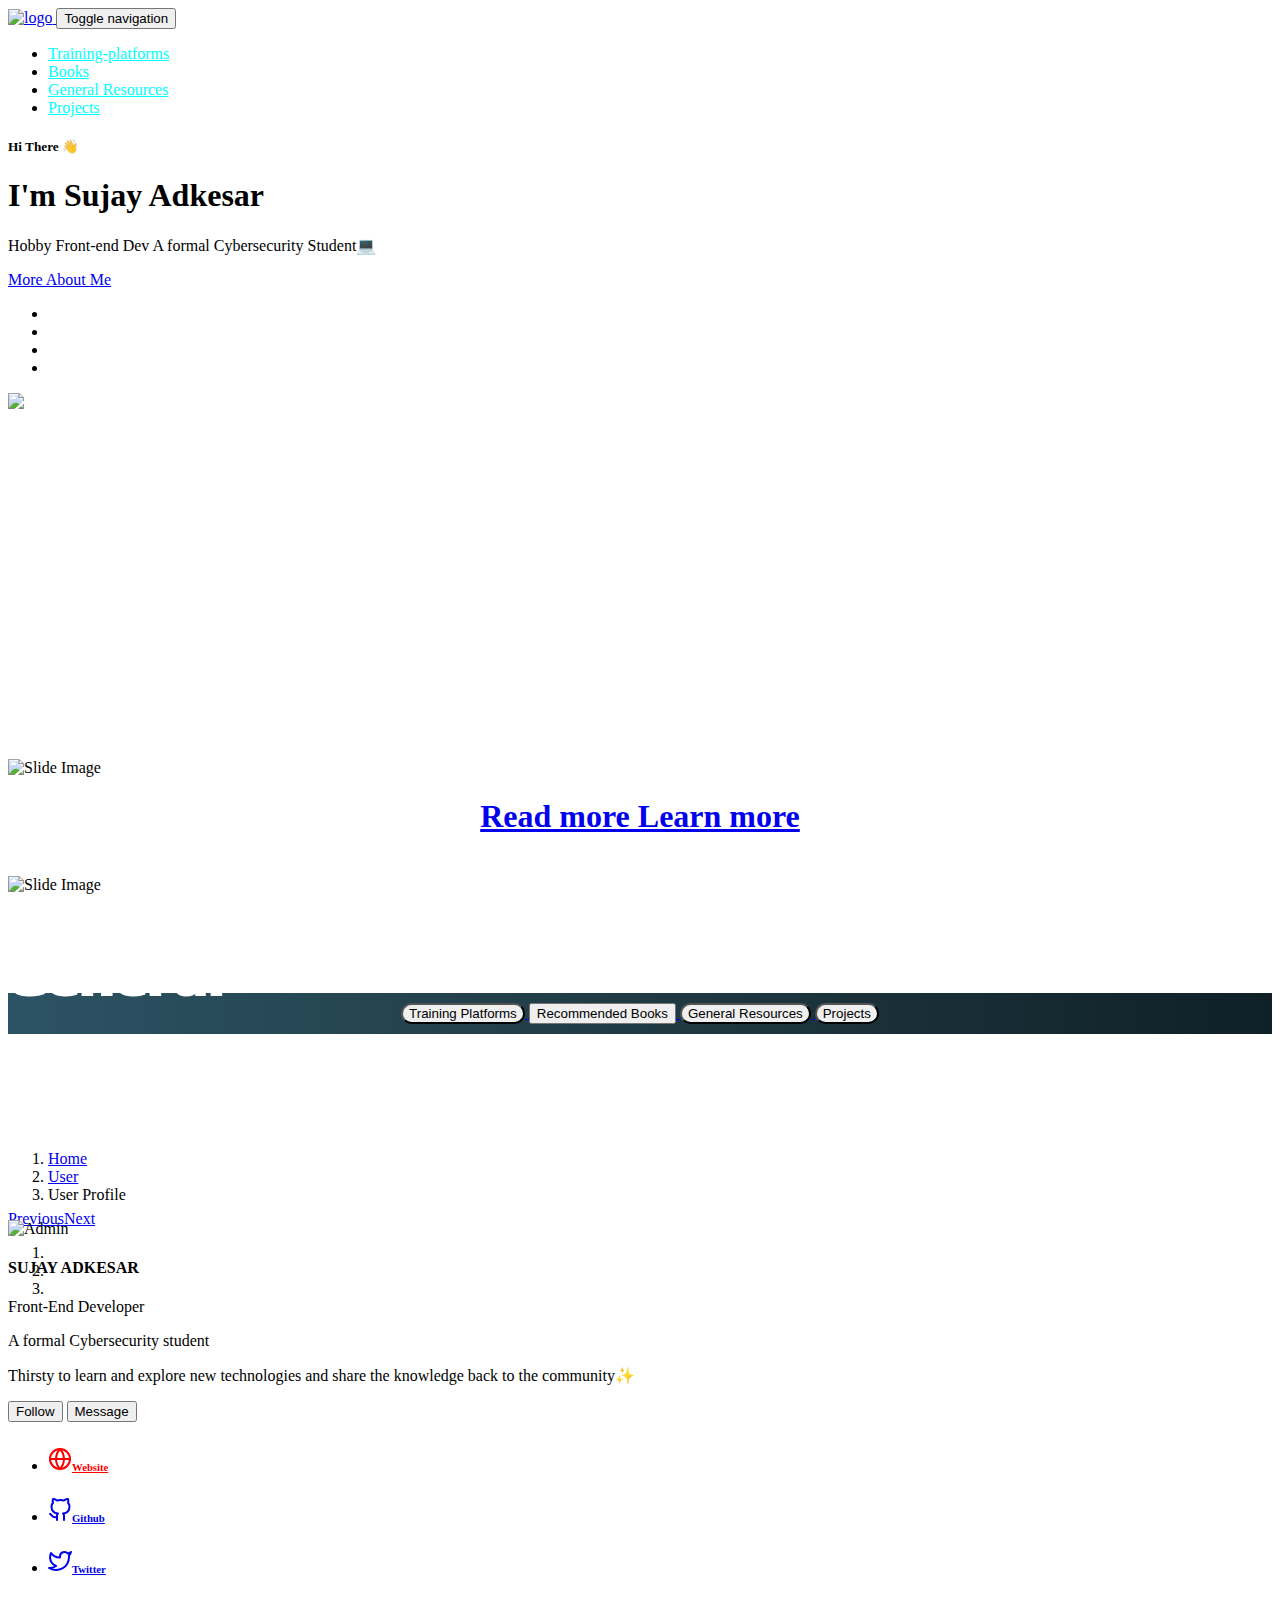
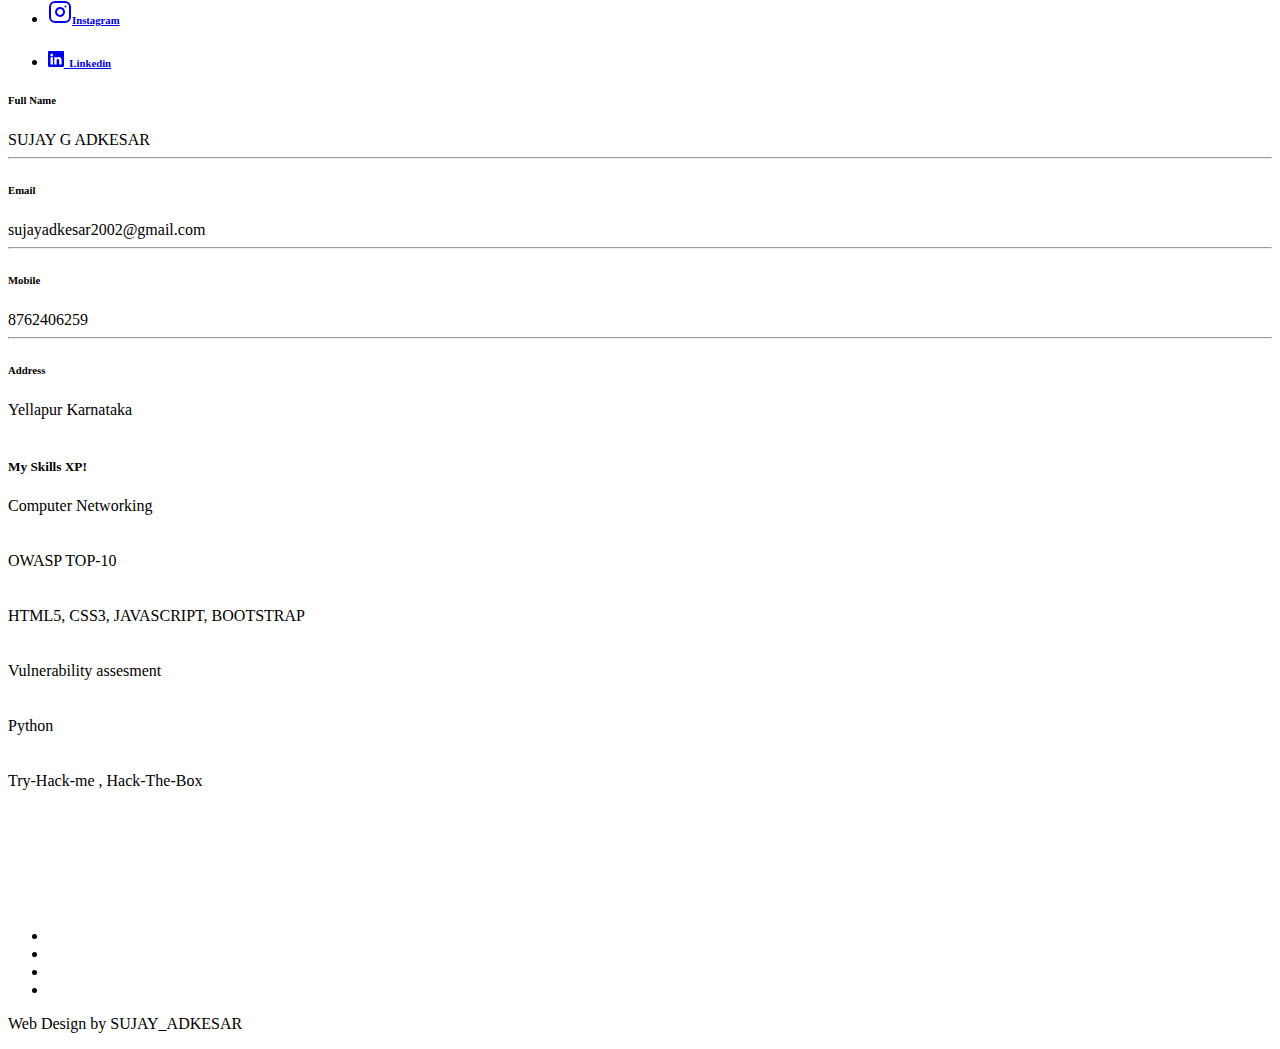
==== index.html @ f3662cd4 "Update index.html" ====
<!DOCTYPE html>
<html lang="en">

<head>
    
<!-- Google tag (gtag.js) -->
<script async src="https://www.googletagmanager.com/gtag/js?id=G-F705DSGLHW"></script>
<script>
  window.dataLayer = window.dataLayer || [];
  function gtag(){dataLayer.push(arguments);}
  gtag('js', new Date());

  gtag('config', 'G-F705DSGLHW');
</script>
    
    <meta charset="utf-8">
    <meta name="viewport" content="width=device-width, initial-scale=1.0, shrink-to-fit=no">
    <title>sujay_adkesar</title>
    <link rel="icon" href="images/Screenshot 2022-08-11 130656.png">
    <link rel="stylesheet" href="assets/bootstrap/css/bootstrap.min.css">
    <link rel="stylesheet" href="https://fonts.googleapis.com/css?family=Inter:300italic,400italic,600italic,700italic,800italic,400,300,600,700,800&amp;display=swap">
    <link rel="stylesheet" href="https://fonts.googleapis.com/css?family=Alfa+Slab+One&amp;display=swap">
    <link rel="stylesheet" href="https://fonts.googleapis.com/css?family=Arbutus+Slab">
    <link rel="stylesheet" href="https://fonts.googleapis.com/css?family=Bakbak+One&amp;display=swap">
    <link rel="stylesheet" href="https://fonts.googleapis.com/css?family=Berkshire+Swash&amp;display=swap">
    <link rel="stylesheet" href="assets/fonts/font-awesome.min.css">
    <link rel="stylesheet" href="assets/css/Animated-Text-Background.css">
    <link rel="stylesheet" href="assets/css/figlooCAROUSEL.css">
    <link rel="stylesheet" href="assets/css/Hero-Carousel.css">
    <link rel="stylesheet" href="https://cdnjs.cloudflare.com/ajax/libs/animate.css/3.5.2/animate.min.css">
    <link rel="stylesheet" href="assets/css/Navbar-Right-Links.css">
    <link rel="stylesheet" href="assets/css/Responsive-UI-Card-02.css">
    <link rel="stylesheet" href="assets/css/Slider_Carousel_webalgustocom-1.css">
    <link rel="stylesheet" href="assets/css/Slider_Carousel_webalgustocom-2.css">
    <link rel="stylesheet" href="assets/css/Slider_Carousel_webalgustocom.css">
    <link rel="stylesheet" href="assets/css/untitled.css">
    <link rel="stylesheet" href="../aaaaaaaaaaaaaaaaaaaaaaa/all-directories/assets-updated-train/css/FOOTERCSS.css">
    <link rel="stylesheet" href="asset-about/bootstrap/css/bootstrap.min.css">
    <link rel="stylesheet" href="asset-about/fonts/simple-line-icons.min.css">
    <link rel="stylesheet" href="asset-about/css/Profile-with-data-and-skills.css">
    <link rel="stylesheet" href="asset-about/css/styles.css">
    <link rel="stylesheet" href="../aaaaaaaaaaaaaaaaaaaaaaa/all-directories/assets-updated-train/css/Navbar-Centered-Links-icons.css">

    <link rel="stylesheet" href="css/base.css">  
    <link rel="stylesheet" href="css/main.css">
    <link rel="stylesheet" href="css/vendor.css">
    
    <link rel="stylesheet" href="assets/css/best-carousel-slide.css">

    <link rel="stylesheet" href="assets-updated-buttons/css/Button-Ribbon-Effect.css">

    <link rel="stylesheet" href="assets-books/css/FOOTERCSS.css">

    
 
    <!-- script
    ================================================== -->   
     <script src="js/modernizr.js"></script>
     <script src="js/pace.min.js"></script>


</head>

<body>
     
    
    <nav class="navbar navbar-light navbar-expand-md py-3" >
        <div class="container" >
            <a class="navbar-brand d-flex align-items-center" href="#home">
               <img src="images/Screenshot 2022-08-11 130656.png" alt="logo" height="50px" width="50px">
            </a>
                    <button data-bs-toggle="collapse" class="navbar-toggler" data-bs-target="#navcol-3"><span class="visually-hidden">Toggle navigation</span><span class="navbar-toggler-icon"></span></button>
            <div class="collapse navbar-collapse" id="navcol-3">
                <ul class="navbar-nav mx-auto">
                    <li class="nav-item"><a class="nav-link active" href="#landme" style="color:cyan;">Training-platforms</a></li>
                    <li class="nav-item"><a class="nav-link" href="#landme" style="color:cyan;">Books</a></li>
                    <li class="nav-item"><a class="nav-link" href="#landme" style="color:cyan;">General Resources</a></li>
                    <li class="nav-item"><a class="nav-link" href="./all-directories/portfolio-project-export/index.html" style="color:cyan;">Projects</a></li>
                    <!-- </ul><button class="btn btn-warning" type="button">Home</button> -->
            </div>
        </div>
    </nav>







<!-- intro section
   ================================================== -->
   <section id="intro">   

    <div class="intro-overlay"></div>	

    <div class="intro-content">
        <div class="row">

            <div class="col-twelve">

                <h5>Hi There 👋</h5>
                <h1>I'm Sujay Adkesar</h1>

                <p class="intro-position">
                    <span>Hobby Front-end Dev</span>
                    <span>A formal Cybersecurity Student💻</span> 
                </p>

                <a class="button stroke smoothscroll" href="#about" title="">More About Me</a>

            </div>  
            
        </div>   		 		
    </div> <!-- /intro-content --> 

    <ul class="intro-social">        
      <li><a href="https://www.github.com/sujayadkesar"><i class="fa fa-github"></i></a></li>
      <li><a href="https://linkedin.com/in/sujay_adkesar"><i class="fa fa-linkedin"></i></a></li>
      <li><a href="https://twitter.com/SUJAY_ADKESAR"><i class="fa fa-twitter"></i></a></li>
      <li><a href="https://instagram.com/sujay_adkesar"><i class="fa fa-instagram"></i></a></li>
   </ul> <!-- /intro-social -->   
   
   












</section> <!-- /intro -->



    <section style="padding: 0px;" id="landme">
        <div class="carousel slide" data-bs-ride="carousel" id="carousel-1" style="height: 600px;">
            <div class="carousel-inner h-100">
                <div class="carousel-item active h-100" style="color: rgb(255,255,255);"><img class="w-100 d-block position-absolute h-100 fit-cover" src="assets/img/istockphoto-1344939844-170667a.jpg" alt="Slide Image" style="z-index: -1;" id="train">
                    <div class="container d-flex flex-column justify-content-center h-100">
                        <div class="row">
                            <div class="col-md-6 col-xl-4 offset-md-2">
                                <div style="max-width: 350px;">
                                    <h1 class="text-uppercase fw-bold" id="traintittle" style="font-family: 'Bakbak One', serif;font-size: 62.5px; color: white;">Training&nbsp; platform</h1>
                                    <p class="my-3"  style="color: rgb(255,255,255);">A training platform can revolutionise the way education organizations communicate with their students.<br></p>
                                    <a class="btn btn-outline-primary btn-lg" role="button" data-bss-hover-animate="shake" href="all-directories/updated-train.html" style="border-width: 2.0px;box-shadow: 0px 0px 20px var(--bs-blue); color:white; ">Training platforms</a>
                                </div>
                            </div>
                        </div>
                    </div>
                </div>
                <div class="carousel-item h-100">
                  <img  class="w-100 d-block position-absolute h-100 fit-cover" src="assets/img/aaron-burden-9zsHNt5OpqE-unsplash.jpg" alt="Slide Image" style="z-index: -1;">
                    <div class="container d-flex flex-column justify-content-center h-100">
                        <div class="row">
                            <div class="col-md-6 col-xl-4 offset-md-2" style=" text-align: center; padding-bottom: 20px;">
                              <h1>
                              <a  class="btn btn-outline-primary btn-lg active text-center"  role="button" href="all-directories/books-html.html" style="transform: scale(1) skew(0deg);  width: 330px;  border-width:2px">Read more Learn more</a>
                              </h1>
                              <!-- <h1 class="text-uppercase fw-bold" style="font-family:'Bakbak One', serif; color: white; font-size:30px; font-weight:bold;" id="book" >Read more Learn more</h1> -->
                              <!-- <div style="max-width: 350px;padding-top: 0px;padding-left: 120px;padding-bottom: 260px;"> -->
                                    <!-- <h1 class="text-uppercase fw-bold" style="color: rgb(255,255,255);font-family: 'Bakbak One', serif;font-size: 26.5px;padding-left: 0px;padding-bottom: 0;padding-right:90px;padding-top: 0px;font-weight: bold;" id="book">read more learn more</h1> -->
                                   <!-- <h1>Read more Learn more</h1> -->
                                    <!-- <a class="btn btn-outline-primary btn-lg active text-center" role="button" href="books" style="transform: rotate(0deg) scale(1) skew(0deg);padding-left: 122px;border-width: 2px;padding-right: 90px;padding-bottom: 12.8px;">Books</a> -->
                                <!-- </div> -->
                            </div>
                        </div>
                    </div>
                </div>
                <div class="carousel-item h-100"><img id="gn" class="w-100 d-block position-absolute h-100 fit-cover" src="assets/img/gery-wibowo-Eti6ph51H4A-unsplash.jpg" alt="Slide Image" style="z-index: -1;">
                    <div class="container d-flex flex-column justify-content-center h-100">
                        <div class="row">
                            <div class="col-md-6 col-xl-4 offset-md-2">
                                <div style="max-width: 350px;">
                                    <h1 class="text-uppercase fw-bold" style="color: rgb(255,255,255);text-align: left;font-family: 'Bakbak One', serif;font-size: 59.5px;" id="gn">General Resources</h1>
                                    <p class="my-3" style="color: rgb(255,255,255);">It's not about your resources it's about your resourcefullness!!</p><a class="btn btn-outline-primary btn-lg" role="button" data-bss-hover-animate="shake" href="all-directories/general-resource-html.html" style="border-width: 2.0px;box-shadow: 0px 0px 20px var(--bs-blue); color: white; ">Click here</a>
                                </div>
                            </div>
                        </div>
                    </div>
                </div>
            </div>
            <div><a class="carousel-control-prev" href="#carousel-1" role="button" data-bs-slide="prev"><span class="carousel-control-prev-icon"></span><span class="visually-hidden">Previous</span></a><a class="carousel-control-next" href="#carousel-1" role="button" data-bs-slide="next"><span class="carousel-control-next-icon"></span><span class="visually-hidden">Next</span></a></div>
            <ol class="carousel-indicators">
                <li data-bs-target="#carousel-1" data-bs-slide-to="0" class="active"></li>
                <li data-bs-target="#carousel-1" data-bs-slide-to="1"></li>
                <li data-bs-target="#carousel-1" data-bs-slide-to="2"></li>
            </ol>
        </div>
    </section>


   <section style="           background: #0F2027;  /* fallback for old browsers */
   background: -webkit-linear-gradient(to right, #2C5364, #203A43, #0F2027);  /* Chrome 10-25, Safari 5.1-6 */
   background: linear-gradient(to right, #2C5364, #203A43, #0F2027); /* W3C, IE 10+/ Edge, Firefox 16+, Chrome 26+, Opera 12+, Safari 7+ */
   
   
   
   padding:10px; display:flex; align-items: center; justify-content: center;" >
      <div class="m-5">
        <a href="all-directories/updated-train.html">
          <button class="btn btn-warning ribbon" type="button" style="border-radius:50px;">Training Platforms</button>
        </a>
        
        <a href="all-directories/books-html.html">
          <button class="btn btn-danger ribbon" type="button">Recommended Books</button>
        </a>
        
        <a href="all-directories/general-resource-html.html">
          <button class="btn btn-info ribbon" type="button" style="border-radius:50px;">General Resources</button>
        </a>

        <a href="all-directories/portfolio-project-export/index.html">
            <button class="btn btn-warning ribbon" type="button" style="border-radius:50px;">Projects</button>
        </a>
      
      </div>
  </section>

<!-- about me section -->

<section style="padding-top: 100px; padding-bottom: 100px; background-color:white;" id="about">
    <div class="container">
        <div class="main-body">
        
              <!-- Breadcrumb -->
              <nav aria-label="breadcrumb" class="main-breadcrumb">
                <ol class="breadcrumb">
                  <li class="breadcrumb-item"><a href="index.html">Home</a></li>
                  <li class="breadcrumb-item"><a href="javascript:void(0)">User</a></li>
                  <li class="breadcrumb-item active" aria-current="page">User Profile</li>
                </ol>
              </nav>
              <!-- /Breadcrumb -->
        
              <div class="row gutters-sm">
                <div class="col-md-4 mb-3">
                  <div class="card">
                    <div class="card-body">
                      <div class="d-flex flex-column align-items-center text-center">
                  
                        <img src="https://bootdey.com/img/Content/avatar/avatar7.png" alt="Admin" class="rounded-circle" width="150">
                        <div class="mt-3">
                          <h4>SUJAY ADKESAR</h4>
                          <p class="text-secondary mb-1 font-weight-bold">Front-End Developer</p>
                          <p class="text-muted font-size-sm font-weight-bold ">A formal Cybersecurity student</p>
                          <p>
                            Thirsty to learn and explore new technologies and share the knowledge back to the community✨
                          </p>
                
                           <a href="https://instagram.com/sujay_adkesar"><button class="btn btn-warning">Follow</button></a>
                          <a href="https://www.instagram.com/sujay_adkesar/"><button class="btn btn-outline-primary">Message</button></a>
                        </div>
                      </div>
                    </div>
                  </div>
                  <div class="card mt-3">
                    <ul class="list-group list-group-flush">
                      <li class="list-group-item d-flex justify-content-between align-items-center flex-wrap">
                        <h6 class="mb-0"><a href="#" style="color:red;">
                          <svg xmlns="http://www.w3.org/2000/svg" width="24" height="24" viewBox="0 0 24 24" fill="none" stroke="currentColor" stroke-width="2" stroke-linecap="round" stroke-linejoin="round" class="feather feather-globe mr-2 icon-inline">
                            <circle cx="12" cy="12" r="10"></circle>
                            <line x1="2" y1="12" x2="22" y2="12"></line>
                            <path d="M12 2a15.3 15.3 0 0 1 4 10 15.3 15.3 0 0 1-4 10 15.3 15.3 0 0 1-4-10 15.3 15.3 0 0 1 4-10z"></path>
                          </svg>Website</h6></a>
                        
                      </li>
                      <li class="list-group-item d-flex justify-content-between align-items-center flex-wrap">
                        <h6 class="mb-0"><a href="https://www.github.com/sujayadkesar">
                          <svg xmlns="http://www.w3.org/2000/svg" width="24" height="24" viewBox="0 0 24 24" fill="none" stroke="currentColor" stroke-width="2" stroke-linecap="round" stroke-linejoin="round" class="feather feather-github mr-2 icon-inline"><path d="M9 19c-5 1.5-5-2.5-7-3m14 6v-3.87a3.37 3.37 0 0 0-.94-2.61c3.14-.35 6.44-1.54 6.44-7A5.44 5.44 0 0 0 20 4.77 5.07 5.07 0 0 0 19.91 1S18.73.65 16 2.48a13.38 13.38 0 0 0-7 0C6.27.65 5.09 1 5.09 1A5.07 5.07 0 0 0 5 4.77a5.44 5.44 0 0 0-1.5 3.78c0 5.42 3.3 6.61 6.44 7A3.37 3.37 0 0 0 9 18.13V22"></path></svg>Github</h6></a>
                        
                      </li>
                      <li class="list-group-item d-flex justify-content-between align-items-center flex-wrap">
                        <h6 class="mb-0"><a href="https://twitter.com/SUJAY_ADKESAR"> <svg xmlns="http://www.w3.org/2000/svg" width="24" height="24" viewBox="0 0 24 24" fill="none" stroke="currentColor" stroke-width="2" stroke-linecap="round" stroke-linejoin="round" class="feather feather-twitter mr-2 icon-inline text-info"><path d="M23 3a10.9 10.9 0 0 1-3.14 1.53 4.48 4.48 0 0 0-7.86 3v1A10.66 10.66 0 0 1 3 4s-4 9 5 13a11.64 11.64 0 0 1-7 2c9 5 20 0 20-11.5a4.5 4.5 0 0 0-.08-.83A7.72 7.72 0 0 0 23 3z"></path></svg>Twitter</h6></a>
                        
                      </li>
                      <li class="list-group-item d-flex justify-content-between align-items-center flex-wrap">
                        <h6 class="mb-0"><a href="https://instagram.com/sujay_adkesar"><svg xmlns="http://www.w3.org/2000/svg" width="24" height="24" viewBox="0 0 24 24" fill="none" stroke="currentColor" stroke-width="2" stroke-linecap="round" stroke-linejoin="round" class="feather feather-instagram mr-2 icon-inline text-danger"><rect x="2" y="2" width="20" height="20" rx="5" ry="5"></rect><path d="M16 11.37A4 4 0 1 1 12.63 8 4 4 0 0 1 16 11.37z"></path><line x1="17.5" y1="6.5" x2="17.51" y2="6.5"></line></svg>Instagram</h6></a>
                        
                      </li>
                      <li class="list-group-item d-flex justify-content-between align-items-center flex-wrap">
                        <h6 class="mb-0"><a href="https://linkedin.com/in/sujay_adkesar">
                          
                          <svg xmlns="http://www.w3.org/2000/svg" width="16" height="16" fill="currentColor" class="bi bi-linkedin" viewBox="0 0 16 16">
                            <path d="M0 1.146C0 .513.526 0 1.175 0h13.65C15.474 0 16 .513 16 1.146v13.708c0 .633-.526 1.146-1.175 1.146H1.175C.526 16 0 15.487 0 14.854V1.146zm4.943 12.248V6.169H2.542v7.225h2.401zm-1.2-8.212c.837 0 1.358-.554 1.358-1.248-.015-.709-.52-1.248-1.342-1.248-.822 0-1.359.54-1.359 1.248 0 .694.521 1.248 1.327 1.248h.016zm4.908 8.212V9.359c0-.216.016-.432.08-.586.173-.431.568-.878 1.232-.878.869 0 1.216.662 1.216 1.634v3.865h2.401V9.25c0-2.22-1.184-3.252-2.764-3.252-1.274 0-1.845.7-2.165 1.193v.025h-.016a5.54 5.54 0 0 1 .016-.025V6.169h-2.4c.03.678 0 7.225 0 7.225h2.4z"/>
                          </svg>
                          
                          &nbsp;Linkedin</h6></a>
                        
                      </li>
                    </ul>
                  </div>
                </div>
                <div class="col-md-8">
                  <div class="card mb-3">
                    <div class="card-body">
                      <div class="row">
                        <div class="col-sm-3">
                          <h6 class="mb-0">Full Name</h6>
                        </div>
                        <div class="col-sm-9 text-secondary">
                          SUJAY G ADKESAR
                        </div>
                      </div>
                      <hr>
                      <div class="row">
                        <div class="col-sm-3">
                          <h6 class="mb-0">Email</h6>
                        </div>
                        <div class="col-sm-9 text-secondary">
                          sujayadkesar2002@gmail.com
                        </div>
                      </div>
                      <hr>
                      <div class="row">
                        <div class="col-sm-3">
                          <h6 class="mb-0">Mobile</h6>
                        </div>
                        <div class="col-sm-9 text-secondary">
                          8762406259
                        </div>
                      </div>
                      <hr>
                      <div class="row">
                        <div class="col-sm-3">
                          <h6 class="mb-0">Address</h6>
                        </div>
                        <div class="col-sm-9 text-secondary">
                          Yellapur Karnataka
                        </div>
                      </div>
                    </div>
                  </div>
                  <br>
    
    
    
    
    
    
                  <div class="row">
                    <div class="col-sm-12">
                      <div class="card">
                        <div class="card-body">
                          <h5 class="d-flex align-items-center mb-3">My Skills XP!</h5>
                          <p>Computer Networking</p>
                          <div class="progress mb-3" style="height: 5px">
                            <div class="progress-bar bg-primary" role="progressbar" style="width: 80%" aria-valuenow="80" aria-valuemin="0" aria-valuemax="100"></div>
                          </div>
                          <p>OWASP TOP-10</p>
                          <div class="progress mb-3" style="height: 5px">
                            <div class="progress-bar bg-danger" role="progressbar" style="width: 72%" aria-valuenow="72" aria-valuemin="0" aria-valuemax="100"></div>
                          </div>
                          <p>HTML5, CSS3, JAVASCRIPT, BOOTSTRAP</p>
                          <div class="progress mb-3" style="height: 5px">
                            <div class="progress-bar bg-success" role="progressbar" style="width: 89%" aria-valuenow="89" aria-valuemin="0" aria-valuemax="100"></div>
                          </div>
                          <p>Vulnerability assesment</p>
                          <div class="progress mb-3" style="height: 5px">
                            <div class="progress-bar bg-warning" role="progressbar" style="width: 55%" aria-valuenow="55" aria-valuemin="0" aria-valuemax="100"></div>
                          </div>
                          <p>Python</p>
                          <div class="progress" style="height: 5px">
                            <div class="progress-bar bg-info" role="progressbar" style="width: 66%" aria-valuenow="66" aria-valuemin="0" aria-valuemax="100"></div>
                          </div>
                          <p>Try-Hack-me , Hack-The-Box</p>
                          <div class="progress" style="height: 5px">
                            <div class="progress-bar bg-primary" role="progressbar" style="width: 56%" aria-valuenow="66" aria-valuemin="0" aria-valuemax="100"></div>
                          </div>
                        </div>
                      </div>
                    </div>
                  </div>
</section>



<!-- <footer id="footerpad">
  <div class="container">
      <div class="row">
          <div class="col-md-6 col-lg-8 mx-auto">
              <ul class="list-inline text-center">
                  <li class="list-inline-item"><a href="https://github.com/sujayadkesar"><span class="fa-stack fa-lg"><i class="fa fa-circle fa-stack-2x"></i><i class="fa fa-github fa-stack-1x fa-inverse"></i></span></a></li>
                  <li class="list-inline-item"><a href="https://twitter.com/SUJAY_ADKESAR"><span class="fa-stack fa-lg"><i class="fa fa-circle fa-stack-2x"></i><i class="fa fa-twitter fa-stack-1x fa-inverse"></i></span></a></li>
                  <li class="list-inline-item"><a href="https://instagram.com/sujay_adkesar"><span class="fa-stack fa-lg"><i class="fa fa-circle fa-stack-2x"></i><i class="fa fa-instagram fa-stack-1x fa-inverse"></i></span></a></li>
                  <li class="list-inline-item"><a href="https://linkedin.com/in/sujay_adkesar"><span class="fa-stack fa-lg"><i class="fa fa-circle fa-stack-2x"></i><i class="fa fa-linkedin fa-stack-1x fa-inverse"></i></span></a></li>
              </ul>
              <p class="copyright text-muted text-center">Web Design by SUJAY_ADKESAR</p>
          </div>
      </div>
  </div>
</footer> -->
                  
                  
                  
                   <footer id="footerpad">
        <div class="container">
            <div class="row">
                <div class="col-md-6 col-lg-8 mx-auto">
                    <ul class="list-inline text-center">
                        <li class="list-inline-item"><a href="https://github.com/sujayadkesar"><span class="fa-stack fa-lg"><i class="fa fa-circle fa-stack-2x"></i><i class="fa fa-github fa-stack-1x fa-inverse"></i></span></a></li>
                        <li class="list-inline-item"><a href="https://twitter.com/SUJAY_ADKESAR"><span class="fa-stack fa-lg"><i class="fa fa-circle fa-stack-2x"></i><i class="fa fa-twitter fa-stack-1x fa-inverse"></i></span></a></li>
                        <li class="list-inline-item"><a href="https://instagram.com/sujay_adkesar"><span class="fa-stack fa-lg"><i class="fa fa-circle fa-stack-2x"></i><i class="fa fa-instagram fa-stack-1x fa-inverse"></i></span></a></li>
                        <li class="list-inline-item"><a href="https://linkedin.com/in/sujay_adkesar"><span class="fa-stack fa-lg"><i class="fa fa-circle fa-stack-2x"></i><i class="fa fa-linkedin fa-stack-1x fa-inverse"></i></span></a></li>
                    </ul>
                    <p class="copyright text-muted text-center">Web Design by SUJAY_ADKESAR</p>
                </div>
            </div>
        </div>
      </footer>



<style>
  #myBtn {
    display: none;
    position: fixed;
    bottom: 20px;
    right: 30px;
    z-index: 99;
    font-size: 10px;
    border: none;
    outline: none;
    background-color: red;
    color: white;
    cursor: pointer;
    padding: 15px;
    border-radius: 4px;
  }
  
  #myBtn:hover {
    background-color: #555;
  }
  </style>

  
  <a onclick="topFunction()" id="myBtn" title="go to top">Bak to top</a>
  
  
  <script>
  //Get the button
  var mybutton = document.getElementById("myBtn");
  
  // When the user scrolls down 20px from the top of the document, show the button
  window.onscroll = function() {scrollFunction()};
  
  function scrollFunction() {
    if (document.body.scrollTop > 20 || document.documentElement.scrollTop > 20) {
      mybutton.style.display = "block";
    } else {
      mybutton.style.display = "none";
    }
  }
  
  // When the user clicks on the button, scroll to the top of the document
  function topFunction() {
    document.body.scrollTop = 0;
    document.documentElement.scrollTop = 0;
  }
  </script>




<script src="assets-updated-buttons/js/jquery.min.js"></script>
<script src="assets-updated-buttons/bootstrap/js/bootstrap.min.js"></script>
<script src="assets-updated-buttons/js/bs-init.js"></script>
<script src="assets-updated-buttons/js/Animated-Text-Background.js"></script>
<script src="assets-updated-buttons/js/bold-and-bright.js"></script>
<script src="assets-updated-buttons/js/Slider_Carousel_webalgustocom.js"></script>





    
    <script src="assets/js/jquery.min.js"></script>
    <script src="assets/bootstrap/js/bootstrap.min.js"></script>
    <script src="assets/js/bs-init.js"></script>
    <script src="assets/js/Animated-Text-Background.js"></script>
    <script src="assets/js/bold-and-bright.js"></script>
    <script src="assets/js/Slider_Carousel_webalgustocom.js"></script>
</body>

</html>
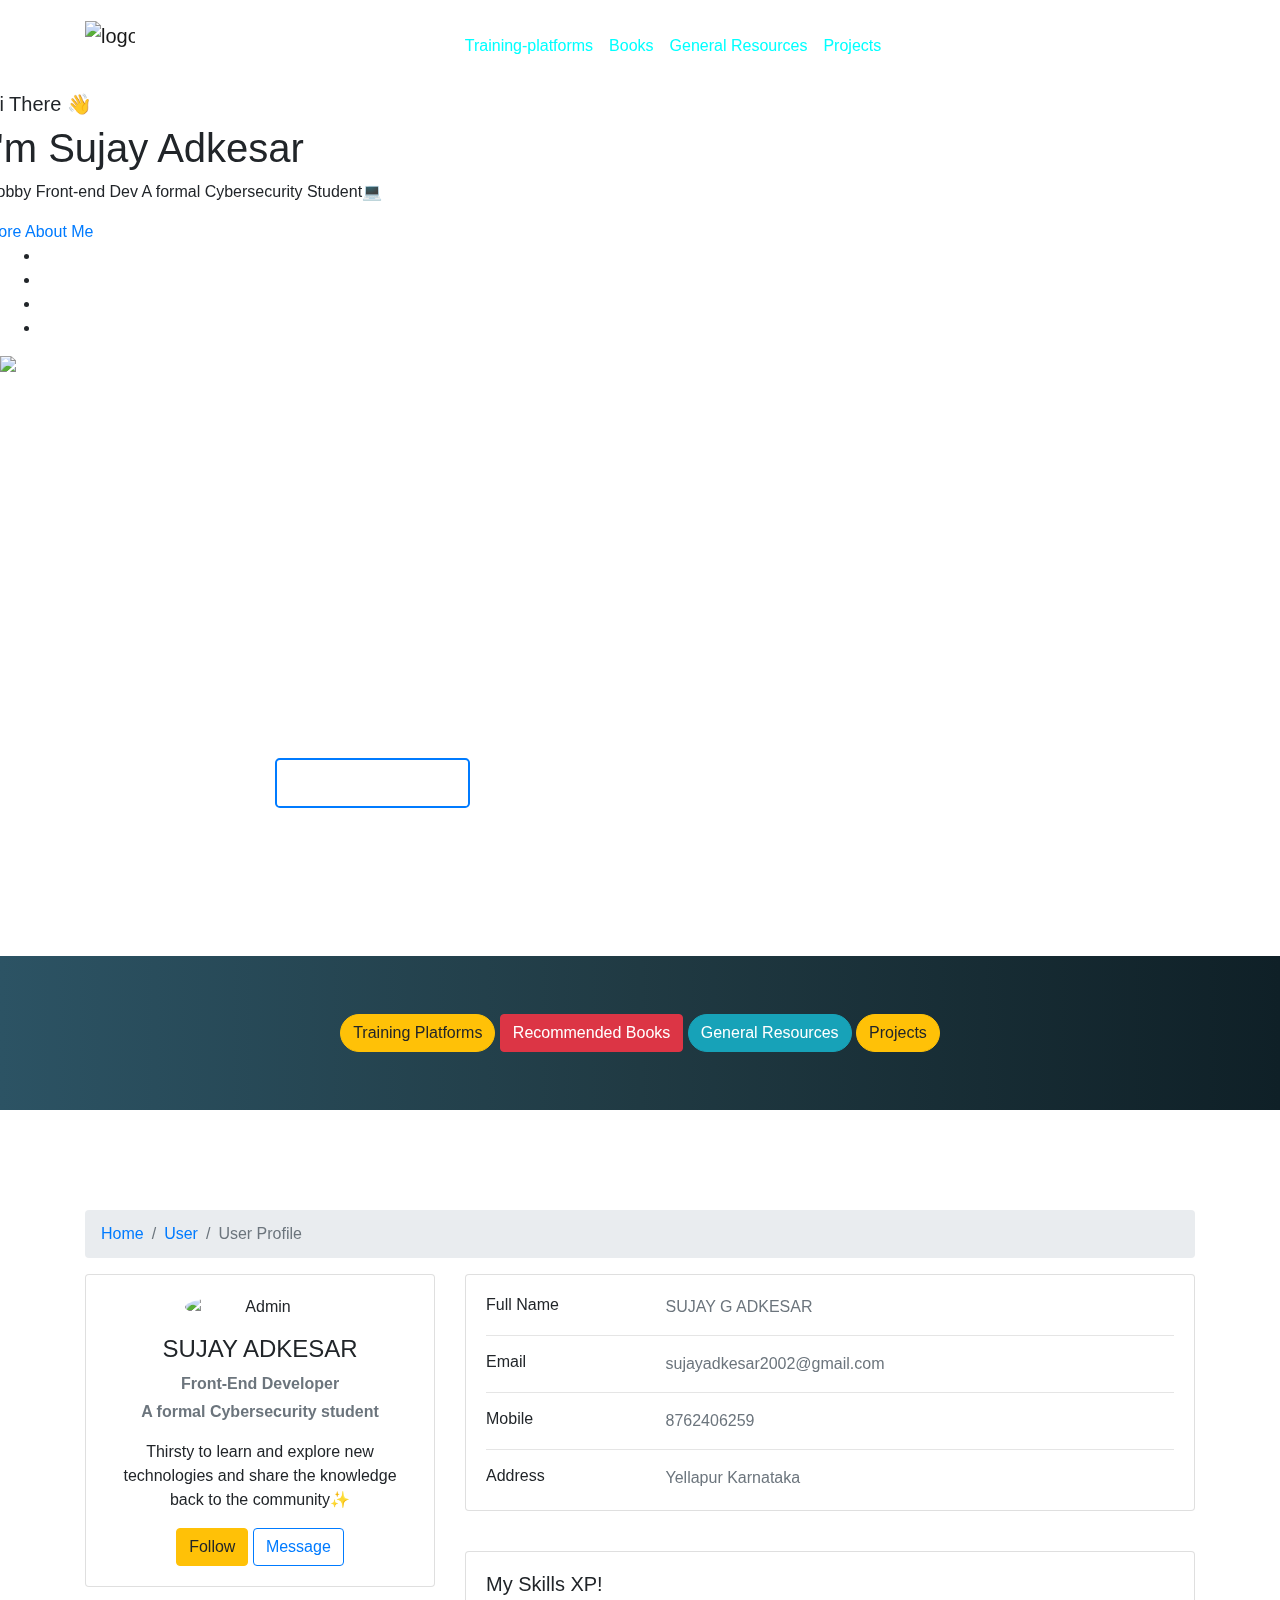
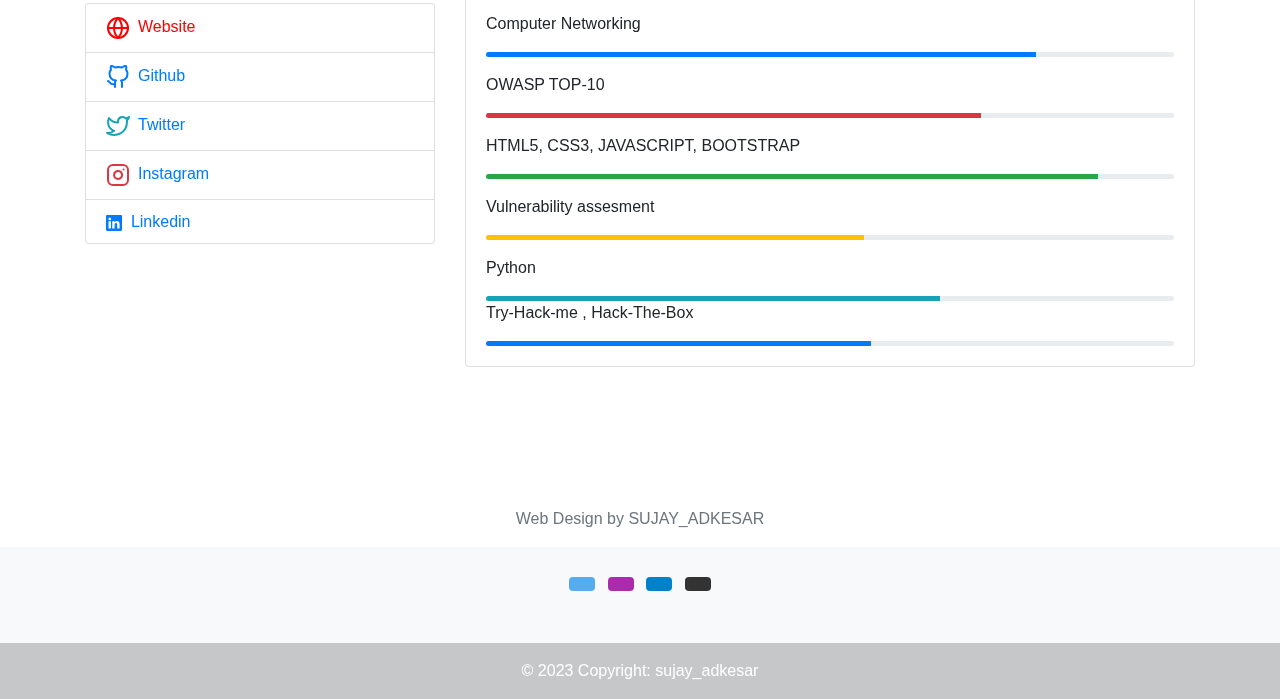
==== commit 47c33586: "Update index.html" ====
--- a/index.html
+++ b/index.html
@@ -40,7 +40,7 @@
     <link rel="stylesheet" href="asset-about/css/Profile-with-data-and-skills.css">
     <link rel="stylesheet" href="asset-about/css/styles.css">
     <link rel="stylesheet" href="../aaaaaaaaaaaaaaaaaaaaaaa/all-directories/assets-updated-train/css/Navbar-Centered-Links-icons.css">
-
+    <link rel="stylesheet" href="https://cdn.jsdelivr.net/npm/bootstrap@4.4.1/dist/css/bootstrap.min.css" integrity="sha384-Vkoo8x4CGsO3+Hhxv8T/Q5PaXtkKtu6ug5TOeNV6gBiFeWPGFN9MuhOf23Q9Ifjh" crossorigin="anonymous">
     <link rel="stylesheet" href="css/base.css">  
     <link rel="stylesheet" href="css/main.css">
     <link rel="stylesheet" href="css/vendor.css">
@@ -379,7 +379,7 @@
 
 
 
-<!-- <footer id="footerpad">
+<footer id="footerpad">
   <div class="container">
       <div class="row">
           <div class="col-md-6 col-lg-8 mx-auto">
@@ -393,11 +393,11 @@
           </div>
       </div>
   </div>
-</footer> -->
-                  
-                  
-                  
-                   <footer id="footerpad">
+</footer>
+                  
+                  
+                  
+<!--                    <footer id="footerpad">
         <div class="container">
             <div class="row">
                 <div class="col-md-6 col-lg-8 mx-auto">
@@ -411,8 +411,80 @@
                 </div>
             </div>
         </div>
-      </footer>
-
+      </footer> -->
+                  
+                  
+<footer class="bg-light text-center text-white">
+  <!-- Grid container -->
+  <div class="container p-4 pb-0">
+    <!-- Section: Social media -->
+    <section class="mb-4">
+      <!-- Facebook -->
+<!--       <a
+        class="btn text-white btn-floating m-1"
+        style="background-color: #3b5998;"
+        href="#!"
+        role="button"
+        ><i class="fab fa-facebook-f"></i
+      ></a> -->
+
+      <!-- Twitter -->
+      <a
+        class="btn text-white btn-floating m-1"
+        style="background-color: #55acee;"
+        href="https://twitter.com/SUJAY_ADKESAR"
+        role="button"
+        ><i class="fab fa-twitter"></i
+      ></a>
+
+      <!-- Google -->
+<!--       <a
+        class="btn text-white btn-floating m-1"
+        style="background-color: #dd4b39;"
+        href="#!"
+        role="button"
+        ><i class="fab fa-google"></i
+      ></a> -->
+
+      <!-- Instagram -->
+      <a
+        class="btn text-white btn-floating m-1"
+        style="background-color: #ac2bac;"
+        href="https://instagram.com/sujay_adkesar"
+        role="button"
+        ><i class="fab fa-instagram"></i
+      ></a>
+
+      <!-- Linkedin -->
+      <a
+        class="btn text-white btn-floating m-1"
+        style="background-color: #0082ca;"
+        href="https://linkedin.com/in/sujay_adkesar"
+        role="button"
+        ><i class="fab fa-linkedin-in"></i
+      ></a>
+      <!-- Github -->
+      <a
+        class="btn text-white btn-floating m-1"
+        style="background-color: #333333;"
+        href="https://github.com/sujayadkesar"
+        role="button"
+        ><i class="fab fa-github"></i
+      ></a>
+    </section>
+    <!-- Section: Social media -->
+  </div>
+  <!-- Grid container -->
+
+  <!-- Copyright -->
+  <div class="text-center p-3" style="background-color: rgba(0, 0, 0, 0.2);">
+    © 2023 Copyright:
+    <a class="text-white" href="https://mdbootstrap.com/">sujay_adkesar</a>
+  </div>
+  <!-- Copyright -->
+</footer>
+                  
+                  
 
 
 <style>
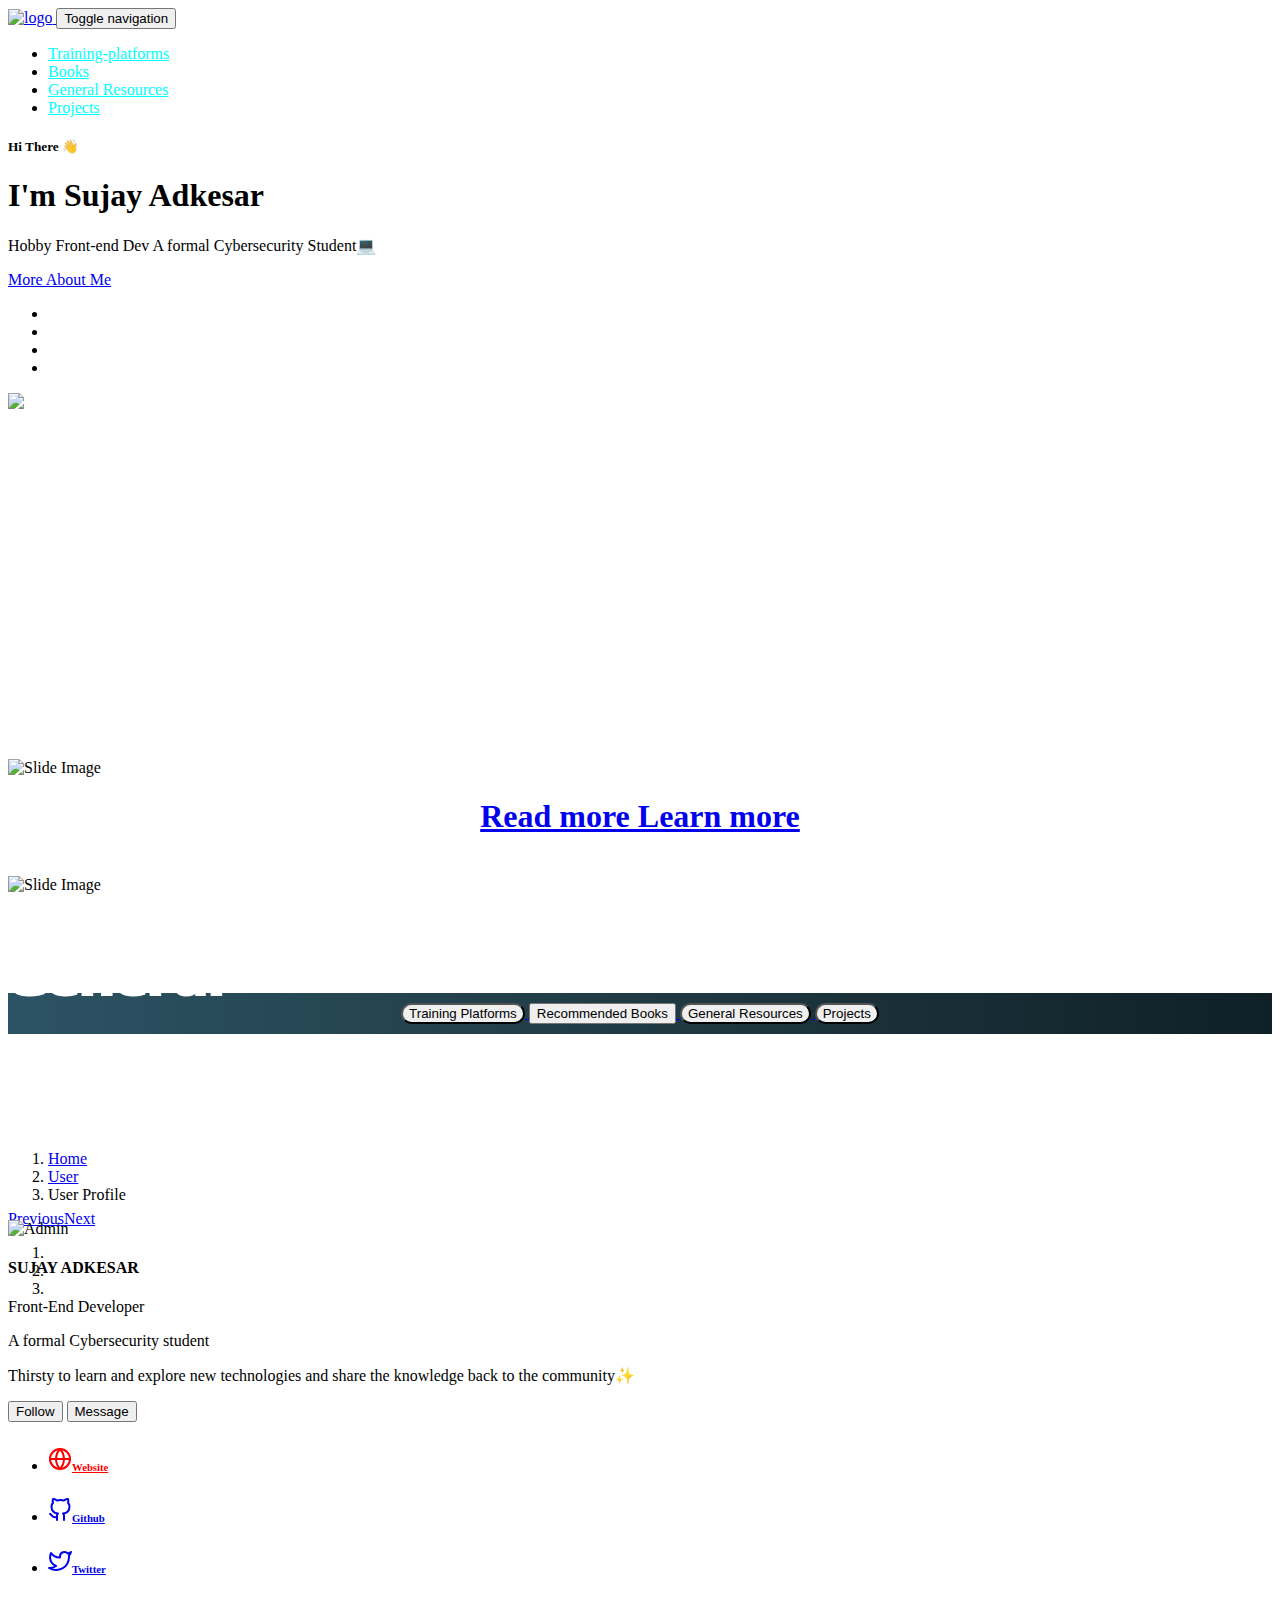
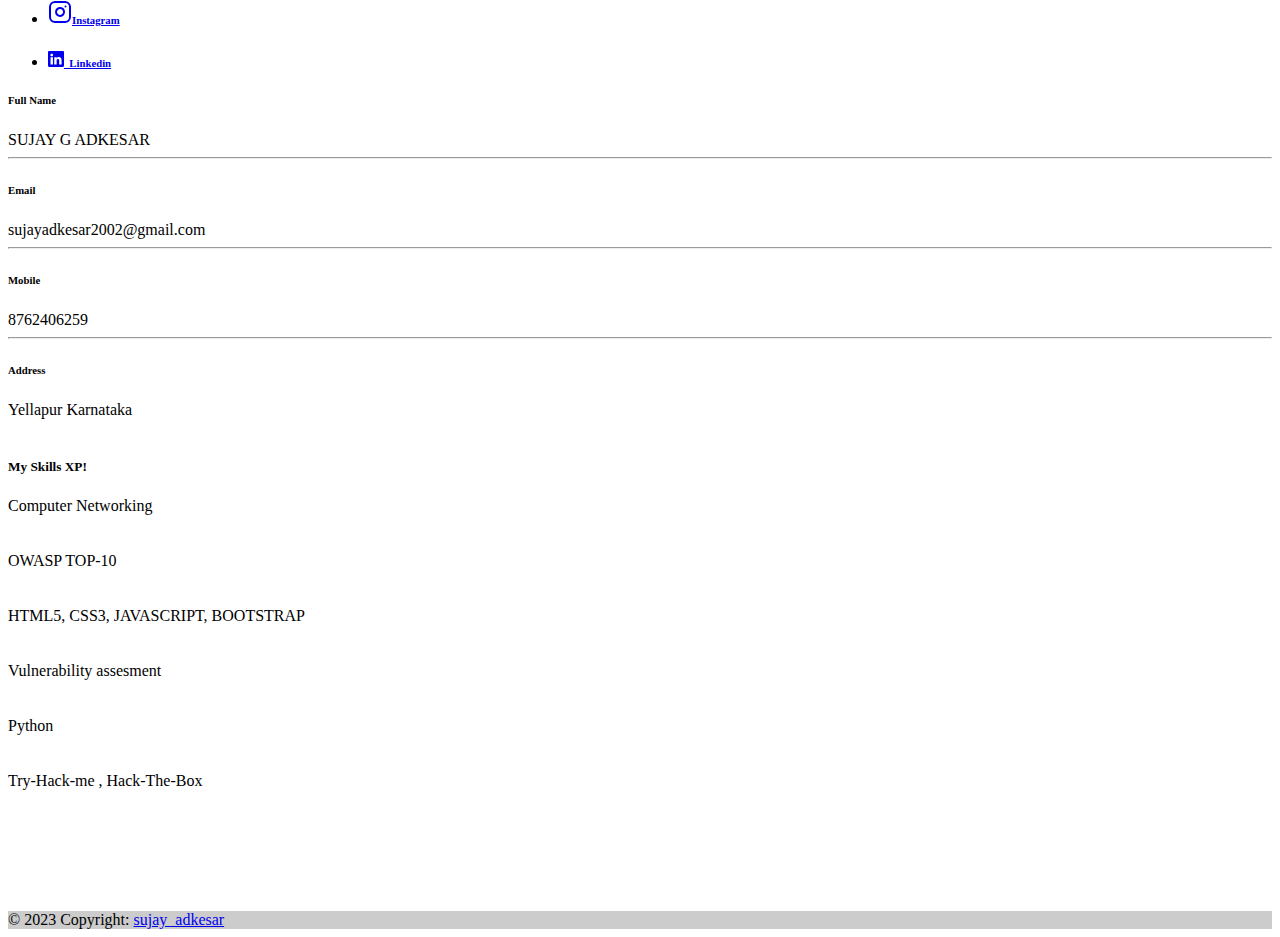
==== commit 1aeb415e: "Update index.html" ====
--- a/index.html
+++ b/index.html
@@ -40,7 +40,6 @@
     <link rel="stylesheet" href="asset-about/css/Profile-with-data-and-skills.css">
     <link rel="stylesheet" href="asset-about/css/styles.css">
     <link rel="stylesheet" href="../aaaaaaaaaaaaaaaaaaaaaaa/all-directories/assets-updated-train/css/Navbar-Centered-Links-icons.css">
-    <link rel="stylesheet" href="https://cdn.jsdelivr.net/npm/bootstrap@4.4.1/dist/css/bootstrap.min.css" integrity="sha384-Vkoo8x4CGsO3+Hhxv8T/Q5PaXtkKtu6ug5TOeNV6gBiFeWPGFN9MuhOf23Q9Ifjh" crossorigin="anonymous">
     <link rel="stylesheet" href="css/base.css">  
     <link rel="stylesheet" href="css/main.css">
     <link rel="stylesheet" href="css/vendor.css">
@@ -379,7 +378,7 @@
 
 
 
-<footer id="footerpad">
+<!-- <footer id="footerpad">
   <div class="container">
       <div class="row">
           <div class="col-md-6 col-lg-8 mx-auto">
@@ -393,7 +392,7 @@
           </div>
       </div>
   </div>
-</footer>
+</footer> -->
                   
                   
                   
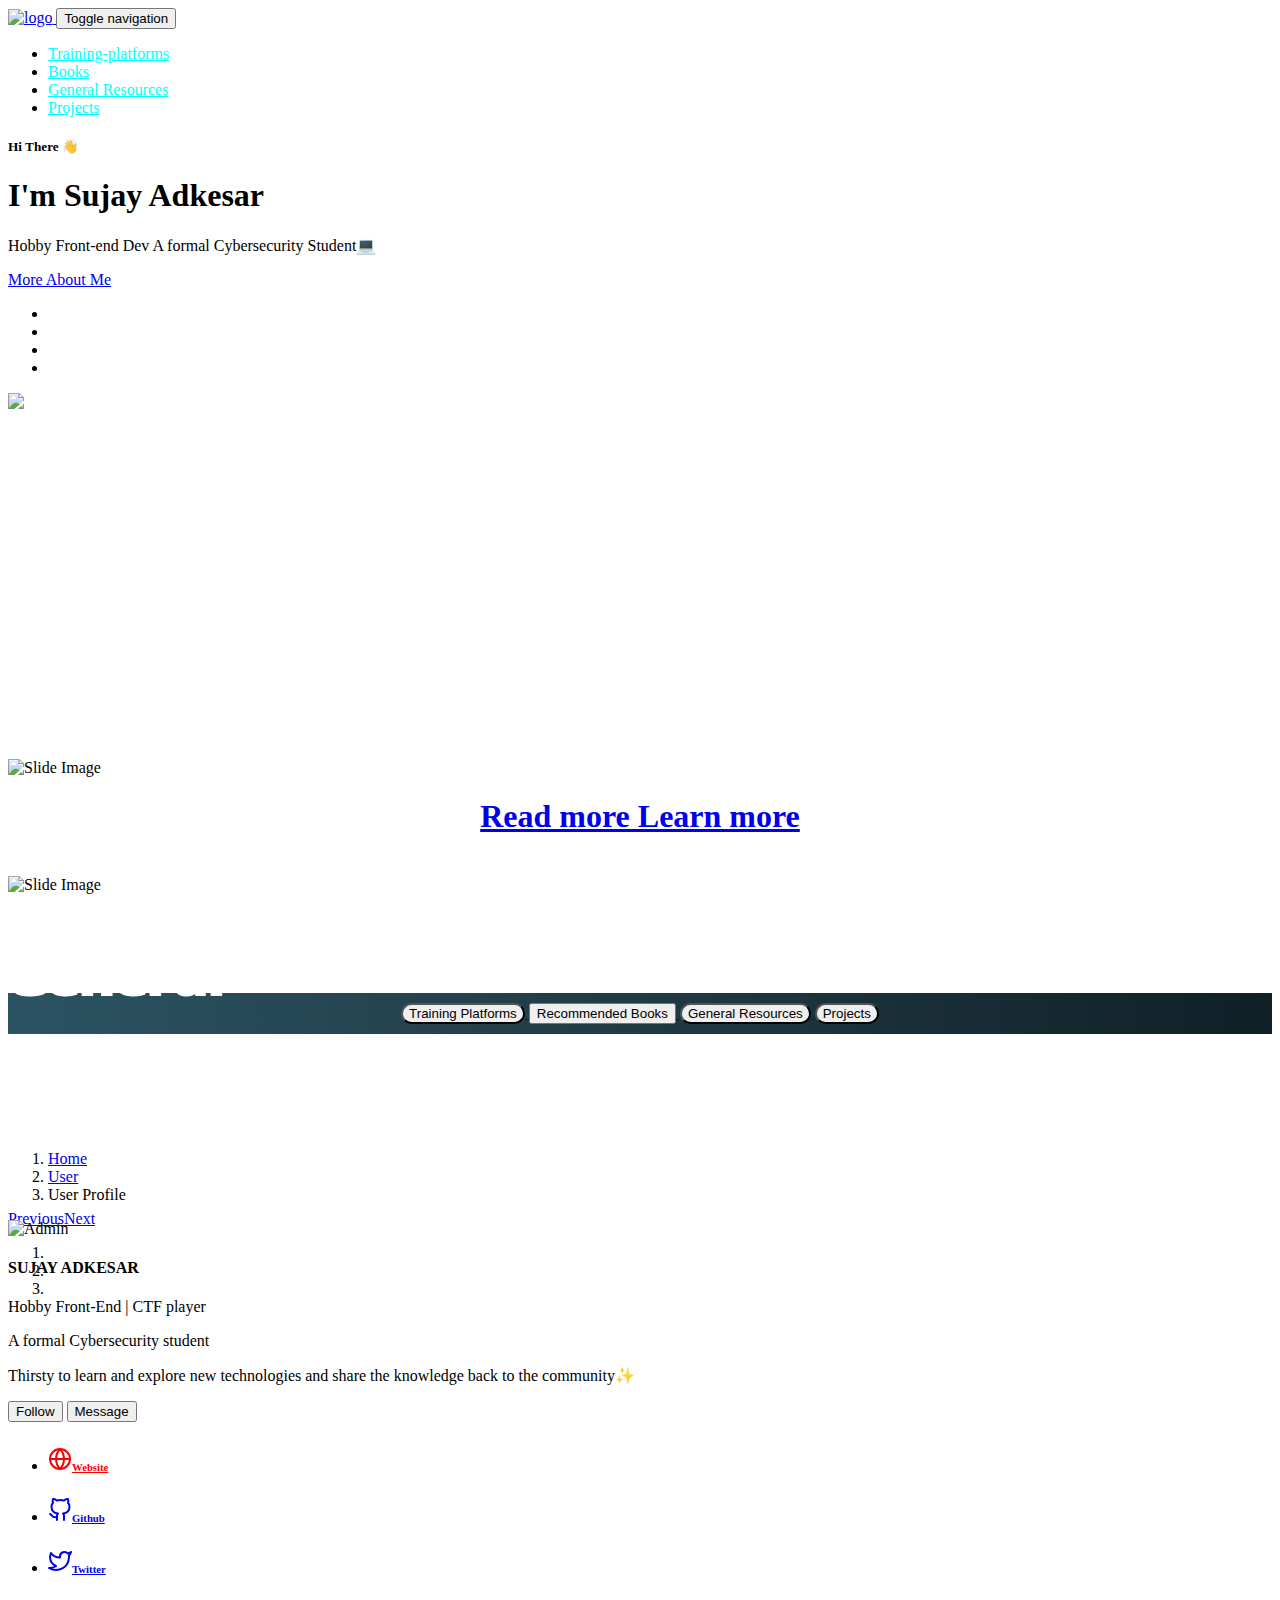
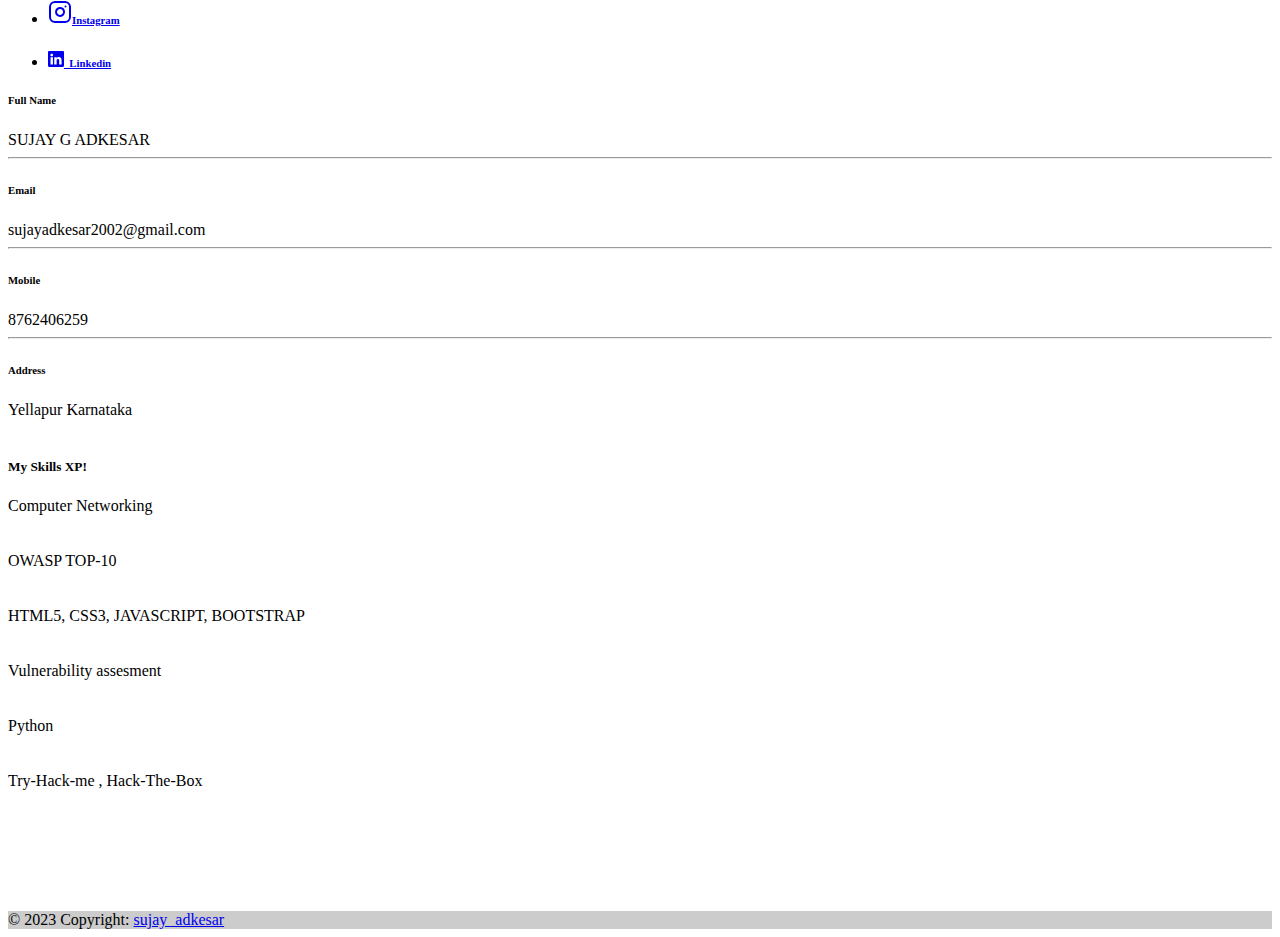
==== commit 17c3109f: "Update index.html" ====
--- a/index.html
+++ b/index.html
@@ -245,7 +245,7 @@
                         <img src="https://bootdey.com/img/Content/avatar/avatar7.png" alt="Admin" class="rounded-circle" width="150">
                         <div class="mt-3">
                           <h4>SUJAY ADKESAR</h4>
-                          <p class="text-secondary mb-1 font-weight-bold">Front-End Developer</p>
+                          <p class="text-secondary mb-1 font-weight-bold">Hobby Front-End | CTF player</p>
                           <p class="text-muted font-size-sm font-weight-bold ">A formal Cybersecurity student</p>
                           <p>
                             Thirsty to learn and explore new technologies and share the knowledge back to the community✨
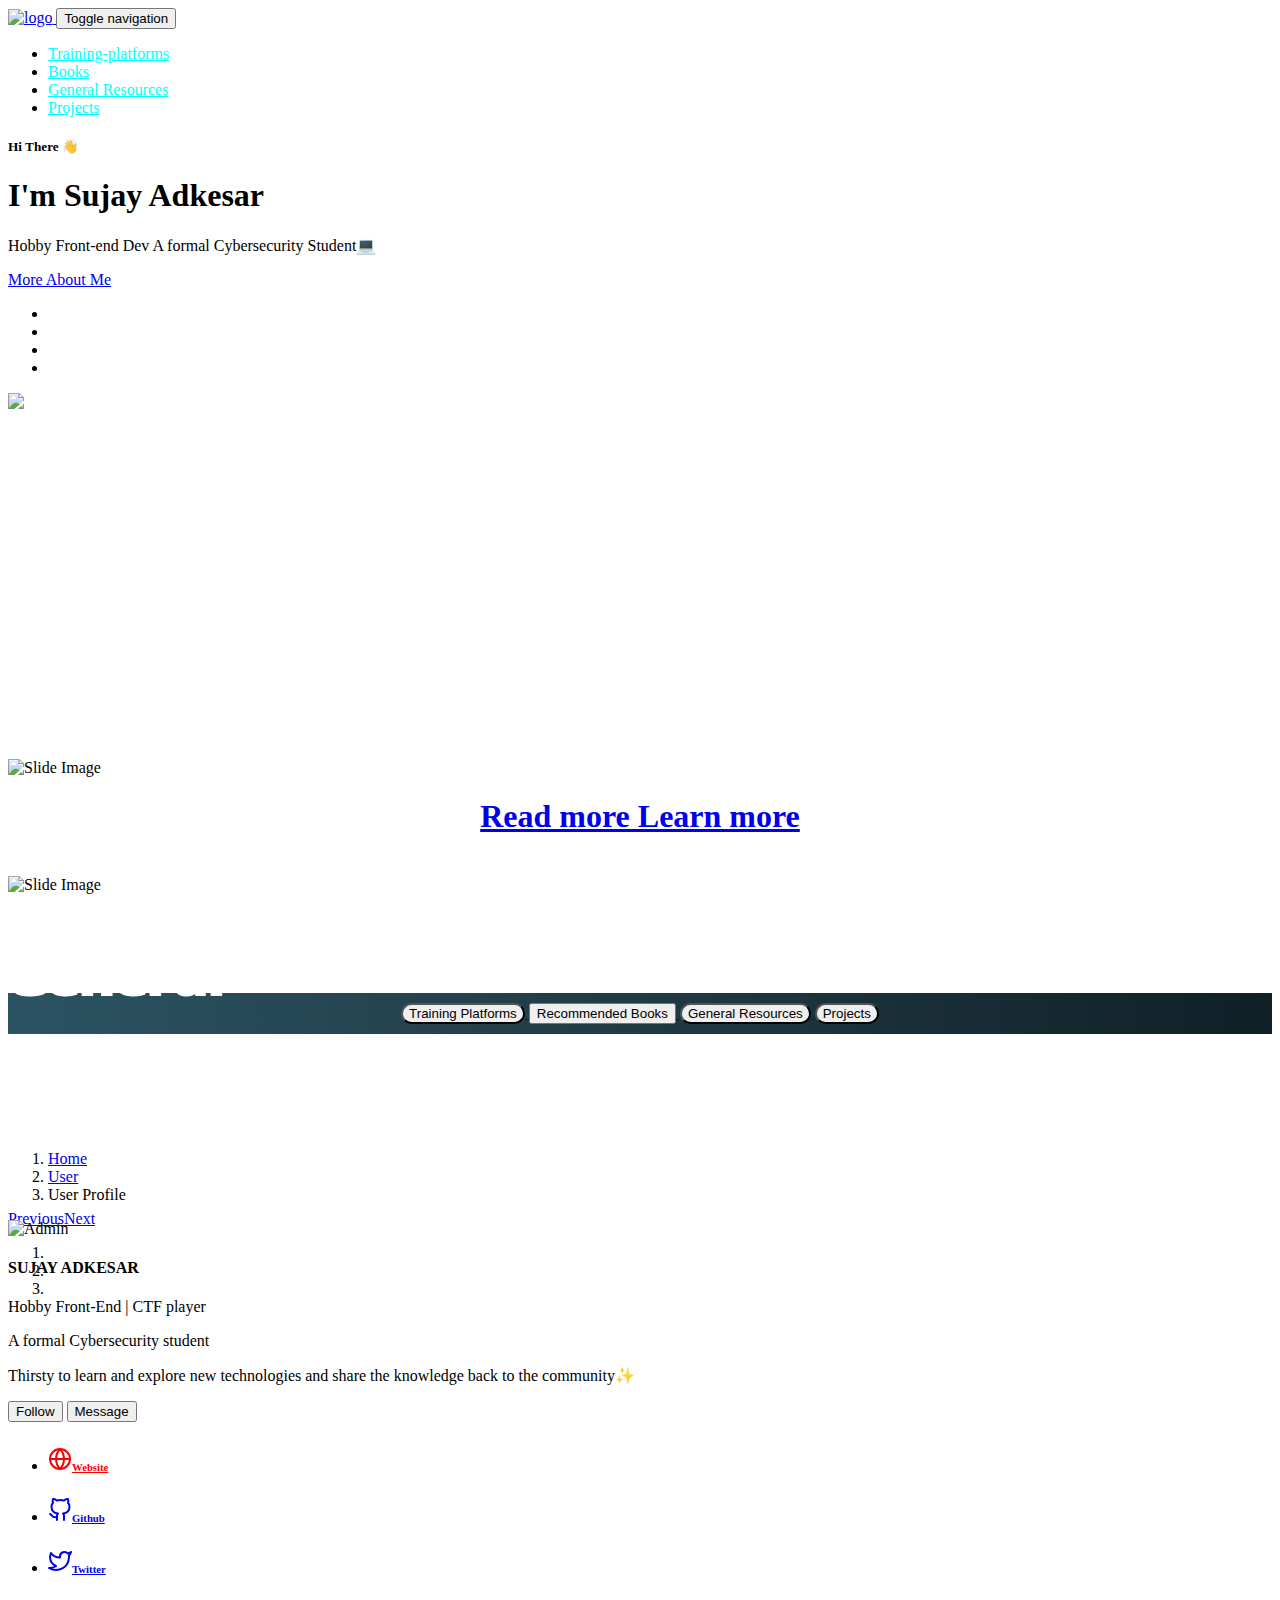
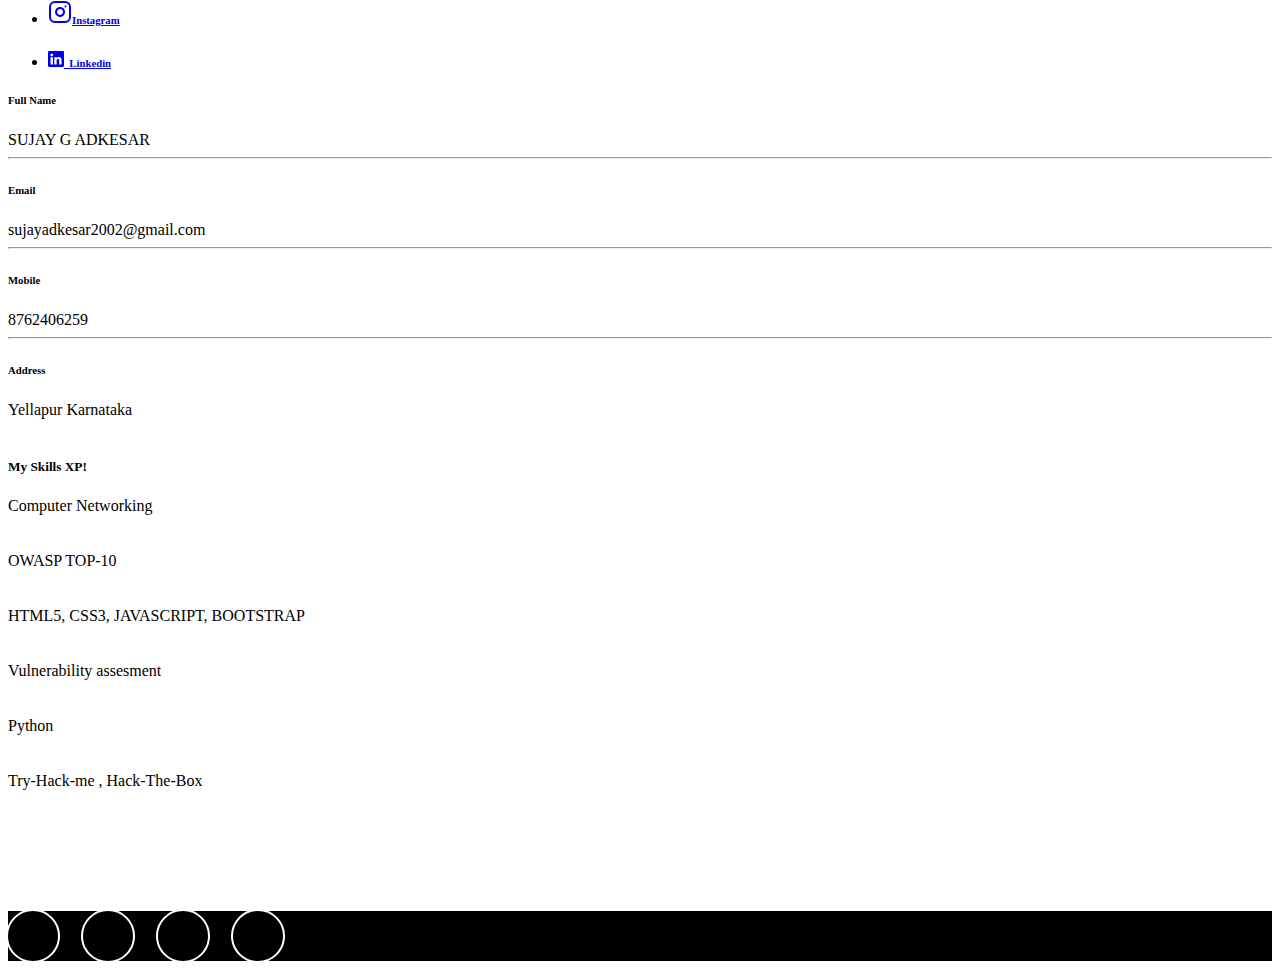
==== commit 28a06287: "Update index.html" ====
--- a/index.html
+++ b/index.html
@@ -411,82 +411,80 @@
             </div>
         </div>
       </footer> -->
+<div class="icons">
+    <a href="#" class="icon icon--instagram">
+        <i class="fa fa-instagram"></i>
+    </a>
+    <a href="#" class="icon icon--twitter">
+        <i class="fa fa-twitter"></i>
+    </a>
+    <a href="#" class="icon icon--linkedin">
+        <i class="fa fa-linkedin"></i>
+    </a>
+    <a href="#" class="icon icon--facebook">
+        <i class="fa fa-facebook"></i>
+    </a>
+</div>
                   
                   
-<footer class="bg-light text-center text-white">
-  <!-- Grid container -->
-  <div class="container p-4 pb-0">
-    <!-- Section: Social media -->
-    <section class="mb-4">
-      <!-- Facebook -->
-<!--       <a
-        class="btn text-white btn-floating m-1"
-        style="background-color: #3b5998;"
-        href="#!"
-        role="button"
-        ><i class="fab fa-facebook-f"></i
-      ></a> -->
-
-      <!-- Twitter -->
-      <a
-        class="btn text-white btn-floating m-1"
-        style="background-color: #55acee;"
-        href="https://twitter.com/SUJAY_ADKESAR"
-        role="button"
-        ><i class="fab fa-twitter"></i
-      ></a>
-
-      <!-- Google -->
-<!--       <a
-        class="btn text-white btn-floating m-1"
-        style="background-color: #dd4b39;"
-        href="#!"
-        role="button"
-        ><i class="fab fa-google"></i
-      ></a> -->
-
-      <!-- Instagram -->
-      <a
-        class="btn text-white btn-floating m-1"
-        style="background-color: #ac2bac;"
-        href="https://instagram.com/sujay_adkesar"
-        role="button"
-        ><i class="fab fa-instagram"></i
-      ></a>
-
-      <!-- Linkedin -->
-      <a
-        class="btn text-white btn-floating m-1"
-        style="background-color: #0082ca;"
-        href="https://linkedin.com/in/sujay_adkesar"
-        role="button"
-        ><i class="fab fa-linkedin-in"></i
-      ></a>
-      <!-- Github -->
-      <a
-        class="btn text-white btn-floating m-1"
-        style="background-color: #333333;"
-        href="https://github.com/sujayadkesar"
-        role="button"
-        ><i class="fab fa-github"></i
-      ></a>
-    </section>
-    <!-- Section: Social media -->
-  </div>
-  <!-- Grid container -->
-
-  <!-- Copyright -->
-  <div class="text-center p-3" style="background-color: rgba(0, 0, 0, 0.2);">
-    © 2023 Copyright:
-    <a class="text-white" href="https://mdbootstrap.com/">sujay_adkesar</a>
-  </div>
-  <!-- Copyright -->
-</footer>
-                  
-                  
 
 
 <style>
+    
+    
+    .icons{
+    background-color: #000;
+    display:flex;
+    column-gap:25px;
+}
+.icon{
+    width:50px;
+    height:50px;
+    display: inline-flex;
+    align-items:center;
+    justify-content:center;
+    text-decoration:none;
+    font-size:22px;
+    color:#fff;
+    border-radius:50%;
+    outline:2px solid #fff;
+    transition-property : outline-offset , outline-color ,
+    background-color;
+    transition-duration: .25s;
+}
+.icon:hover{
+    outline-offset: 4px;
+}
+.icon:hover i{
+    animation: shake .25px;
+}
+.icon--instagram:hover{
+    background-image: radial-gradient(circle at 30% 107% ,
+    #fdf497 0%, #fdf497 5% , #fd5949 45%,
+    #d6249f 60%, #285AEB 90%);
+    outline-color:#a02d76;
+}
+.icon--twitter:hover{
+    background-color:#1da1f2;
+    outline-color: #1da1f2;
+}
+.icon--linkedin:hover{
+    background-color:#0077b5;
+    outline-color: #0077b5;
+}
+.icon--facebook:hover{
+    background-color:#301ce4;
+    outline-color: #0a06f3;
+}
+@keyframes shake{
+    10%{transform:rotate(-15deg);}
+    20%{transform:rotate(-15deg);}
+    30%{transform:rotate(-15deg);}
+    40%{transform:rotate(-15deg);}
+}
+    
+    
+    
   #myBtn {
     display: none;
     position: fixed;
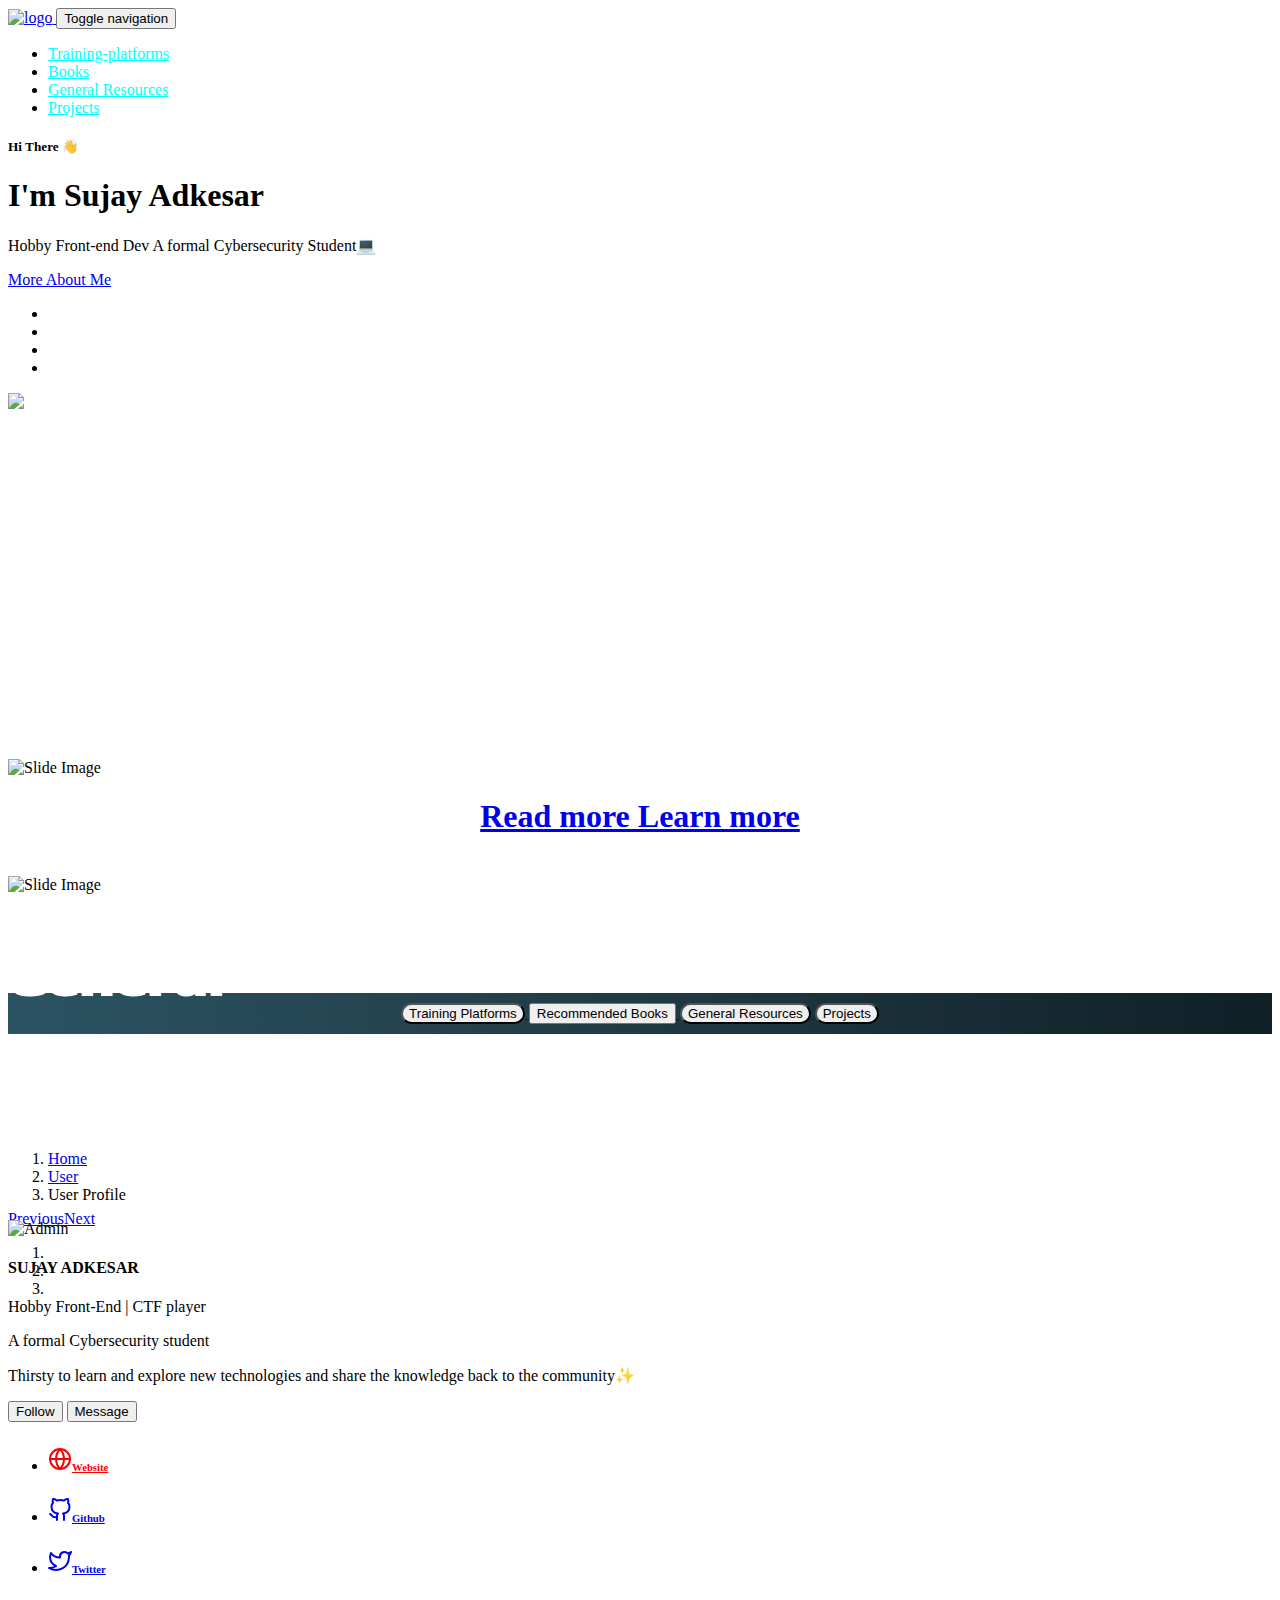
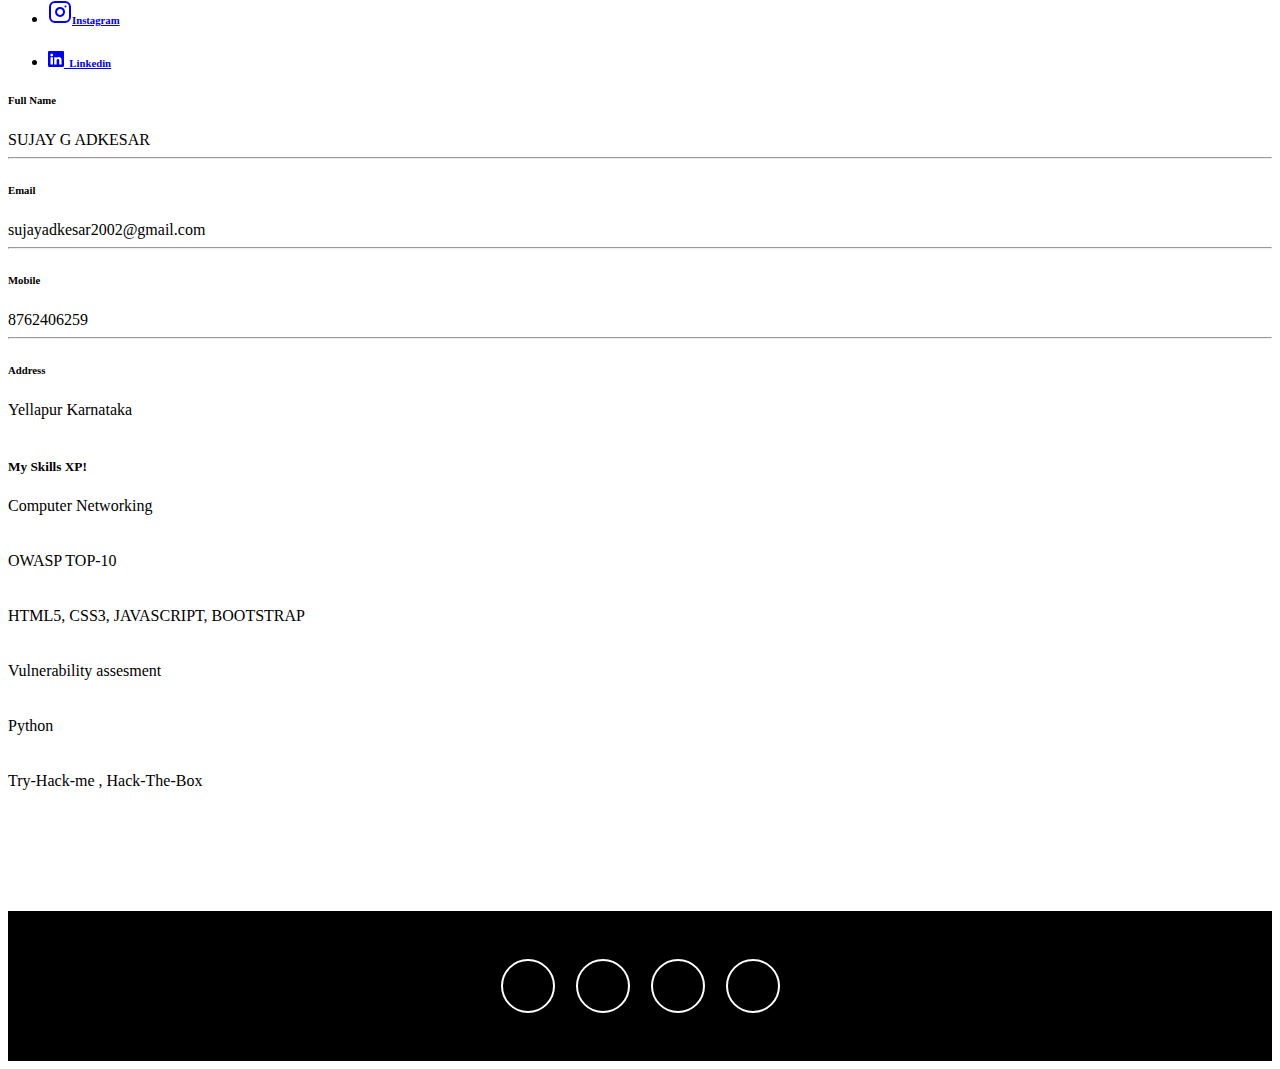
==== commit 644fe98d: "Update index.html" ====
--- a/index.html
+++ b/index.html
@@ -412,17 +412,17 @@
         </div>
       </footer> -->
 <div class="icons">
-    <a href="#" class="icon icon--instagram">
+    <a href="https://instagram.com/sujay_adkesar" class="icon icon--instagram">
         <i class="fa fa-instagram"></i>
     </a>
-    <a href="#" class="icon icon--twitter">
+    <a href="https://twitter.com/SUJAY_ADKESAR" class="icon icon--twitter">
         <i class="fa fa-twitter"></i>
     </a>
-    <a href="#" class="icon icon--linkedin">
+    <a href="https://linkedin.com/in/sujay_adkesar" class="icon icon--linkedin">
         <i class="fa fa-linkedin"></i>
     </a>
-    <a href="#" class="icon icon--facebook">
-        <i class="fa fa-facebook"></i>
+    <a href="https://github.com/sujayadkesar" class="icon icon--facebook">
+        <i class="fa fa-github"></i>
     </a>
 </div>
                   
@@ -436,6 +436,9 @@
     background-color: #000;
     display:flex;
     column-gap:25px;
+        justify-content: center;
+    align-items: center;
+     height:150px;
 }
 .icon{
     width:50px;
@@ -482,8 +485,7 @@
     30%{transform:rotate(-15deg);}
     40%{transform:rotate(-15deg);}
 }
-    
-    
+     
     
   #myBtn {
     display: none;
